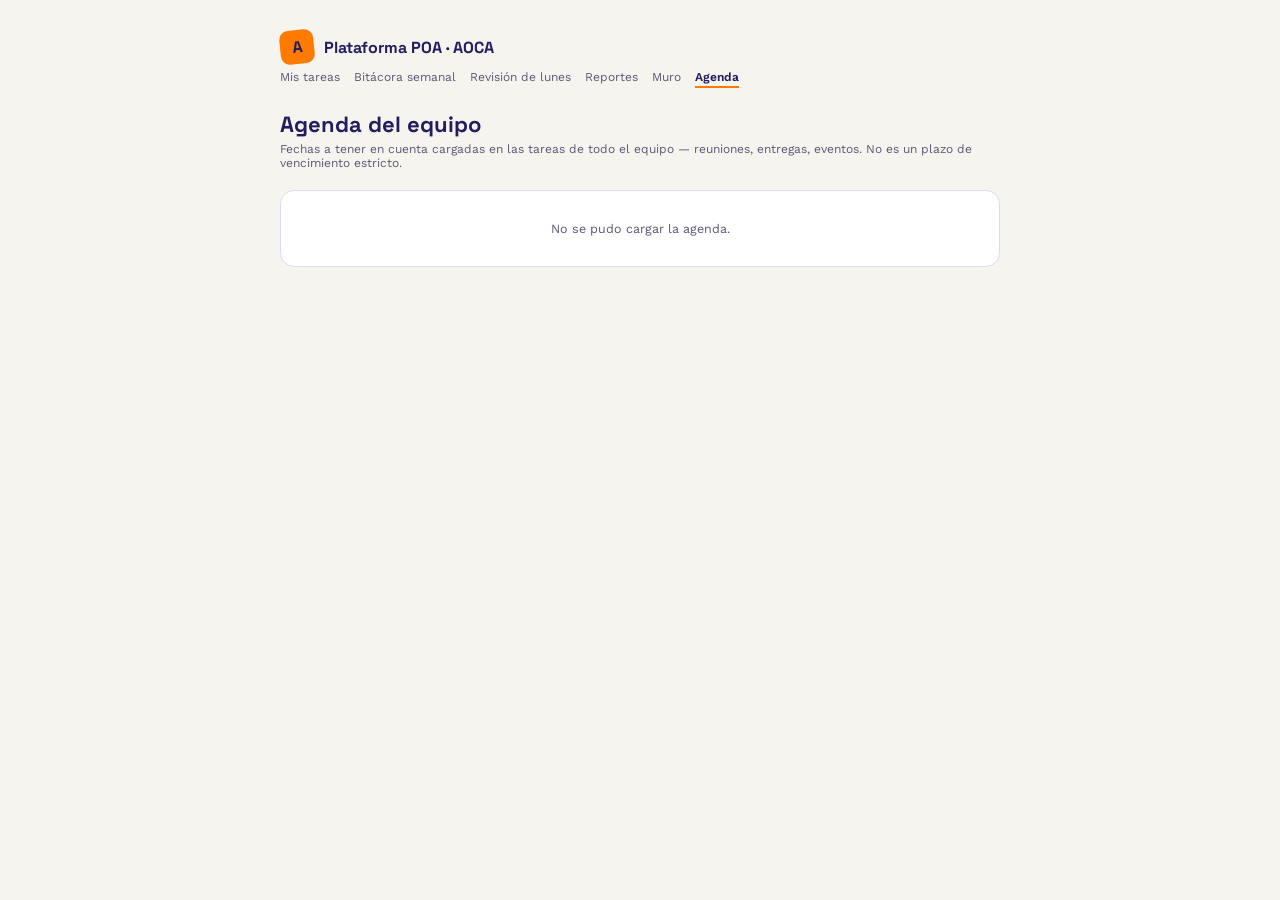
==== agenda.html @ fa967aae "Add files via upload" ====
<!DOCTYPE html>
<html lang="es">
<head>
<meta charset="UTF-8">
<title>Agenda · Plataforma POA AOCA</title>
<link rel="preconnect" href="https://fonts.googleapis.com">
<link href="https://fonts.googleapis.com/css2?family=Space+Grotesk:wght@500;600;700&family=Work+Sans:wght@400;500;600&family=JetBrains+Mono:wght@500;600&display=swap" rel="stylesheet">
<style>
  :root{
    --indigo:#2F2B84; --indigo-deep:#211D5E; --indigo-tint:#EDECFA;
    --orange:#FF7A00; --orange-tint:#FFEEDC;
    --green:#5BA646; --green-tint:#E8F4E3;
    --red:#C0392B; --red-tint:#FBE7E4;
    --paper:#F6F4EF; --ink:#1B1830; --ink-soft:#5C5876; --line:#DEDBEE;
  }
  *{box-sizing:border-box;}
  body{margin:0;background:var(--paper);color:var(--ink);font-family:'Work Sans',sans-serif;}
  .wrap{max-width:760px;margin:0 auto;padding:30px 20px 60px;}
  .brand{display:flex;align-items:center;gap:10px;margin-bottom:6px;}
  .brand .mark{width:34px;height:34px;border-radius:9px;background:var(--orange);display:flex;align-items:center;justify-content:center;font-family:'Space Grotesk',sans-serif;font-weight:700;color:var(--indigo-deep);transform:rotate(-6deg);}
  .brand span{font-family:'Space Grotesk',sans-serif;font-weight:700;font-size:16px;color:var(--indigo-deep);}
  nav.links{display:flex;gap:14px;margin-bottom:22px;flex-wrap:wrap;}
  nav.links a{font-size:12px;color:var(--ink-soft);text-decoration:none;border-bottom:2px solid transparent;padding-bottom:2px;}
  nav.links a.active{color:var(--indigo-deep);font-weight:600;border-color:var(--orange);}
  h1{font-family:'Space Grotesk',sans-serif;font-size:22px;margin:0 0 4px;color:var(--indigo-deep);}
  .hint{font-size:12px;color:var(--ink-soft);margin:0 0 20px;}
  .grupo{margin-bottom:22px;}
  .grupo h2{font-family:'JetBrains Mono',monospace;font-size:11px;text-transform:uppercase;letter-spacing:.05em;color:var(--ink-soft);margin:0 0 10px;}
  .item{background:#fff;border:1px solid var(--line);border-radius:12px;padding:14px 16px;margin-bottom:10px;display:flex;gap:14px;align-items:center;}
  .item.vencido{border-color:#F4C9C1;}
  .fecha-box{width:52px;flex-shrink:0;text-align:center;background:var(--indigo-tint);border-radius:9px;padding:6px 0;}
  .item.vencido .fecha-box{background:var(--red-tint);}
  .fecha-box .dia{font-family:'Space Grotesk',sans-serif;font-size:17px;font-weight:700;color:var(--indigo-deep);line-height:1;}
  .item.vencido .fecha-box .dia{color:var(--red);}
  .fecha-box .mes{font-family:'JetBrains Mono',monospace;font-size:9px;color:var(--ink-soft);text-transform:uppercase;}
  .info{flex:1;}
  .prog{font-family:'JetBrains Mono',monospace;font-size:9.5px;color:var(--orange);text-transform:uppercase;}
  .tt{font-size:13px;font-weight:600;margin:2px 0 3px;}
  .who{font-size:11px;color:var(--ink-soft);}
  .chip{font-size:10px;color:var(--indigo);background:var(--indigo-tint);padding:3px 8px;border-radius:999px;text-decoration:none;margin-left:6px;}
  .empty{text-align:center;color:var(--ink-soft);font-size:12.5px;padding:30px;background:#fff;border:1px solid var(--line);border-radius:14px;}
</style>
</head>
<body>
<div class="wrap">
  <div class="brand"><div class="mark">A</div><span>Plataforma POA · AOCA</span></div>
  <nav class="links">
    <a href="mis-tareas.html">Mis tareas</a>
    <a href="bitacora-semanal.html">Bitácora semanal</a>
    <a href="revision-lunes.html">Revisión de lunes</a>
    <a href="reportes.html">Reportes</a>
    <a href="muro.html">Muro</a>
    <a href="agenda.html" class="active">Agenda</a>
  </nav>

  <h1>Agenda del equipo</h1>
  <p class="hint">Fechas a tener en cuenta cargadas en las tareas de todo el equipo — reuniones, entregas, eventos. No es un plazo de vencimiento estricto.</p>

  <div id="contenido"><div class="empty">Cargando…</div></div>
</div>

<script>
const WEBAPP_URL = 'https://script.google.com/macros/s/AKfycbz79-KdirXDLcDGQREVFWNzNfw-5R0W7H-VHEKw6IlT3Ziz7ZTawoCLYOfjWHad-DrC/exec';
const MESES = ['ENE','FEB','MAR','ABR','MAY','JUN','JUL','AGO','SEP','OCT','NOV','DIC'];

async function cargar() {
  const cont = document.getElementById('contenido');
  try {
    const res = await fetch(WEBAPP_URL + '?action=agenda');
    const items = await res.json();
    if (!items.length) {
      cont.innerHTML = '<div class="empty">Todavía no hay fechas cargadas. Se agregan desde "Mis tareas" al crear una tarea nueva.</div>';
      return;
    }
    const hoy = new Date(); hoy.setHours(0,0,0,0);
    const grupos = { 'Vencidas': [], 'Esta semana': [], 'Próximamente': [] };
    items.forEach(it => {
      const f = new Date(it.fecha);
      const dias = Math.round((f - hoy) / 86400000);
      if (dias < 0) grupos['Vencidas'].push(it);
      else if (dias <= 7) grupos['Esta semana'].push(it);
      else grupos['Próximamente'].push(it);
    });

    cont.innerHTML = Object.keys(grupos).filter(g => grupos[g].length).map(g => `
      <div class="grupo">
        <h2>${g} (${grupos[g].length})</h2>
        ${grupos[g].map(it => {
          const f = new Date(it.fecha);
          const vencido = g === 'Vencidas';
          return `
          <div class="item ${vencido ? 'vencido' : ''}">
            <div class="fecha-box"><div class="dia">${f.getDate()}</div><div class="mes">${MESES[f.getMonth()]}</div></div>
            <div class="info">
              <div class="prog">${it.codigoPoa}</div>
              <div class="tt">${it.titulo}</div>
              <span class="who">${it.responsableEmail} · ${it.estado}</span>
              ${it.linkDrive ? `<a class="chip" href="${it.linkDrive}" target="_blank">🔗 Ver doc</a>` : ''}
            </div>
          </div>`;
        }).join('')}
      </div>
    `).join('');
  } catch (err) {
    cont.innerHTML = '<div class="empty">No se pudo cargar la agenda.</div>';
  }
}

cargar();
</script>
</body>
</html>
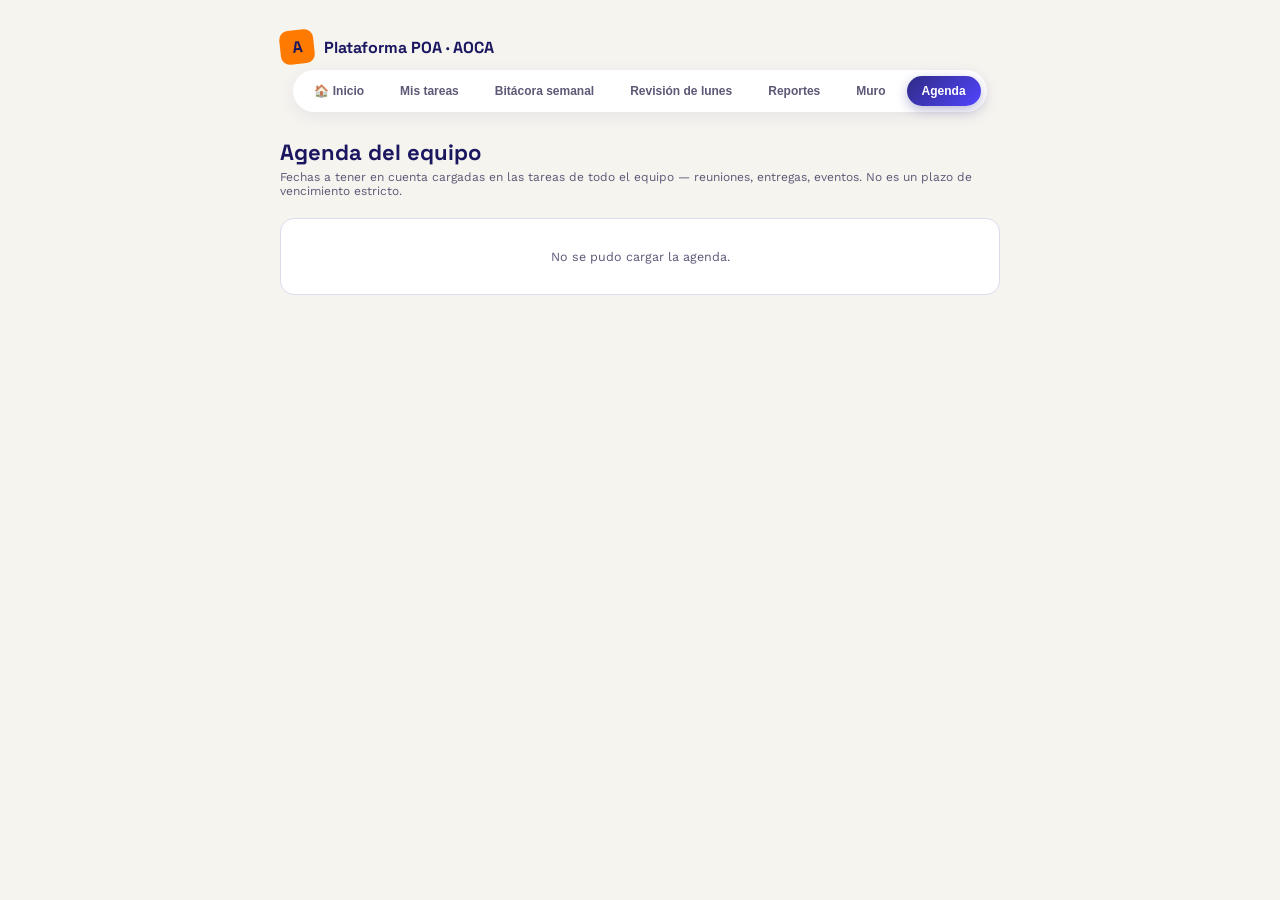
==== commit 871c59ca: "Add files via upload" ====
--- a/agenda.html
+++ b/agenda.html
@@ -40,17 +40,20 @@
   .chip{font-size:10px;color:var(--indigo);background:var(--indigo-tint);padding:3px 8px;border-radius:999px;text-decoration:none;margin-left:6px;}
   .empty{text-align:center;color:var(--ink-soft);font-size:12.5px;padding:30px;background:#fff;border:1px solid var(--line);border-radius:14px;}
 </style>
+<link rel="stylesheet" href="assets/app.css">
+<script src="assets/app.js" defer></script>
 </head>
 <body>
 <div class="wrap">
   <div class="brand"><div class="mark">A</div><span>Plataforma POA · AOCA</span></div>
-  <nav class="links">
+    <nav class="app-nav">
+    <a href="index.html">🏠 Inicio</a>
     <a href="mis-tareas.html">Mis tareas</a>
     <a href="bitacora-semanal.html">Bitácora semanal</a>
     <a href="revision-lunes.html">Revisión de lunes</a>
     <a href="reportes.html">Reportes</a>
     <a href="muro.html">Muro</a>
-    <a href="agenda.html" class="active">Agenda</a>
+    <a href="agenda.html">Agenda</a>
   </nav>
 
   <h1>Agenda del equipo</h1>
--- a/assets/app.css
+++ b/assets/app.css
@@ -0,0 +1,68 @@
+/* ============================================
+   Plataforma POA · AOCA — Kit visual compartido
+   Se linkea desde todas las páginas para que la
+   navegación, los botones y las transiciones se
+   sientan como un solo producto, no páginas sueltas.
+   ============================================ */
+
+:root{
+  --indigo:#2F2B84; --indigo-deep:#1A1760; --indigo-tint:#EDECFA;
+  --orange:#FF7A00; --orange-tint:#FFEEDC;
+  --turquesa:#00D2D1; --turquesa-tint:#E0FAF9;
+  --violeta:#5244FF;
+  --paper:#F6F4EF; --ink:#1B1830; --ink-soft:#5C5876; --line:#DEDBEE;
+}
+
+/* --- Transición entre páginas (fundido) --- */
+body{
+  transition: opacity .22s ease;
+}
+body.page-enter{ opacity:0; }
+body.page-exit{ opacity:0; }
+
+/* --- Nav tipo pastillas --- */
+.app-nav{
+  display:flex; gap:6px; flex-wrap:wrap; justify-content:center;
+  background:#fff; border-radius:999px; padding:6px;
+  box-shadow:0 4px 16px rgba(47,43,132,.08);
+  width:fit-content; margin:0 auto 26px;
+}
+.app-nav a{
+  font-family:'Montserrat',sans-serif;
+  font-size:12px; font-weight:600; color:var(--ink-soft);
+  text-decoration:none; padding:8px 15px; border-radius:999px;
+  transition:background .2s, color .2s, transform .15s;
+  white-space:nowrap;
+}
+.app-nav a:hover{ background:var(--indigo-tint); color:var(--indigo-deep); transform:translateY(-1px); }
+.app-nav a.active{
+  background:linear-gradient(135deg,var(--indigo) 0%,var(--violeta) 100%);
+  color:#fff;
+  box-shadow:0 4px 12px rgba(47,43,132,.32);
+}
+
+/* Nav sobre fondo oscuro (dentro de un hero indigo) */
+.app-nav.on-dark{ background:rgba(255,255,255,.12); backdrop-filter:blur(4px); }
+.app-nav.on-dark a{ color:#D8D5F2; }
+.app-nav.on-dark a:hover{ background:rgba(255,255,255,.15); color:#fff; }
+.app-nav.on-dark a.active{ background:var(--orange); box-shadow:0 4px 12px rgba(255,122,0,.35); }
+
+/* --- Botones con efecto de onda al tocar --- */
+.btn, button{
+  position:relative; overflow:hidden;
+  transition:transform .15s, box-shadow .15s;
+}
+.btn:hover, button:hover{ transform:translateY(-2px); }
+.btn:active, button:active{ transform:translateY(0); }
+.ripple{
+  position:absolute; border-radius:50%;
+  background:rgba(255,255,255,.55);
+  transform:scale(0);
+  animation:rippleAnim .6s ease-out forwards;
+  pointer-events:none;
+}
+@keyframes rippleAnim{ to{ transform:scale(2.6); opacity:0; } }
+
+/* --- Aparición suave de bloques de contenido --- */
+.fade-in{ opacity:0; animation:fadeIn .6s ease forwards; }
+@keyframes fadeIn{ to{ opacity:1; transform:translateY(0); } from{ transform:translateY(8px); } }
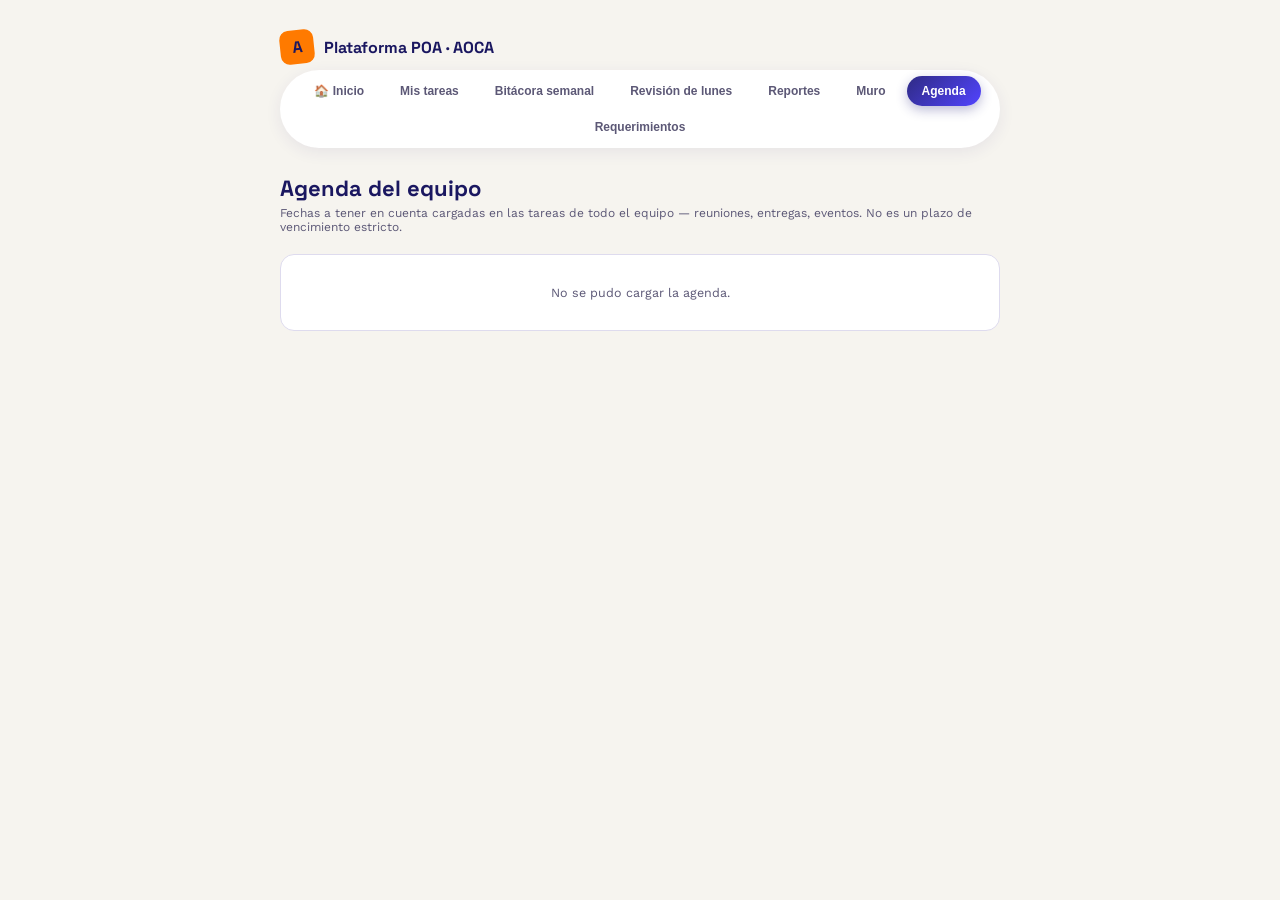
==== commit d7ee051c: "Add files via upload" ====
--- a/agenda.html
+++ b/agenda.html
@@ -54,6 +54,7 @@
     <a href="reportes.html">Reportes</a>
     <a href="muro.html">Muro</a>
     <a href="agenda.html">Agenda</a>
+    <a href="requerimientos.html">Requerimientos</a>
   </nav>
 
   <h1>Agenda del equipo</h1>
